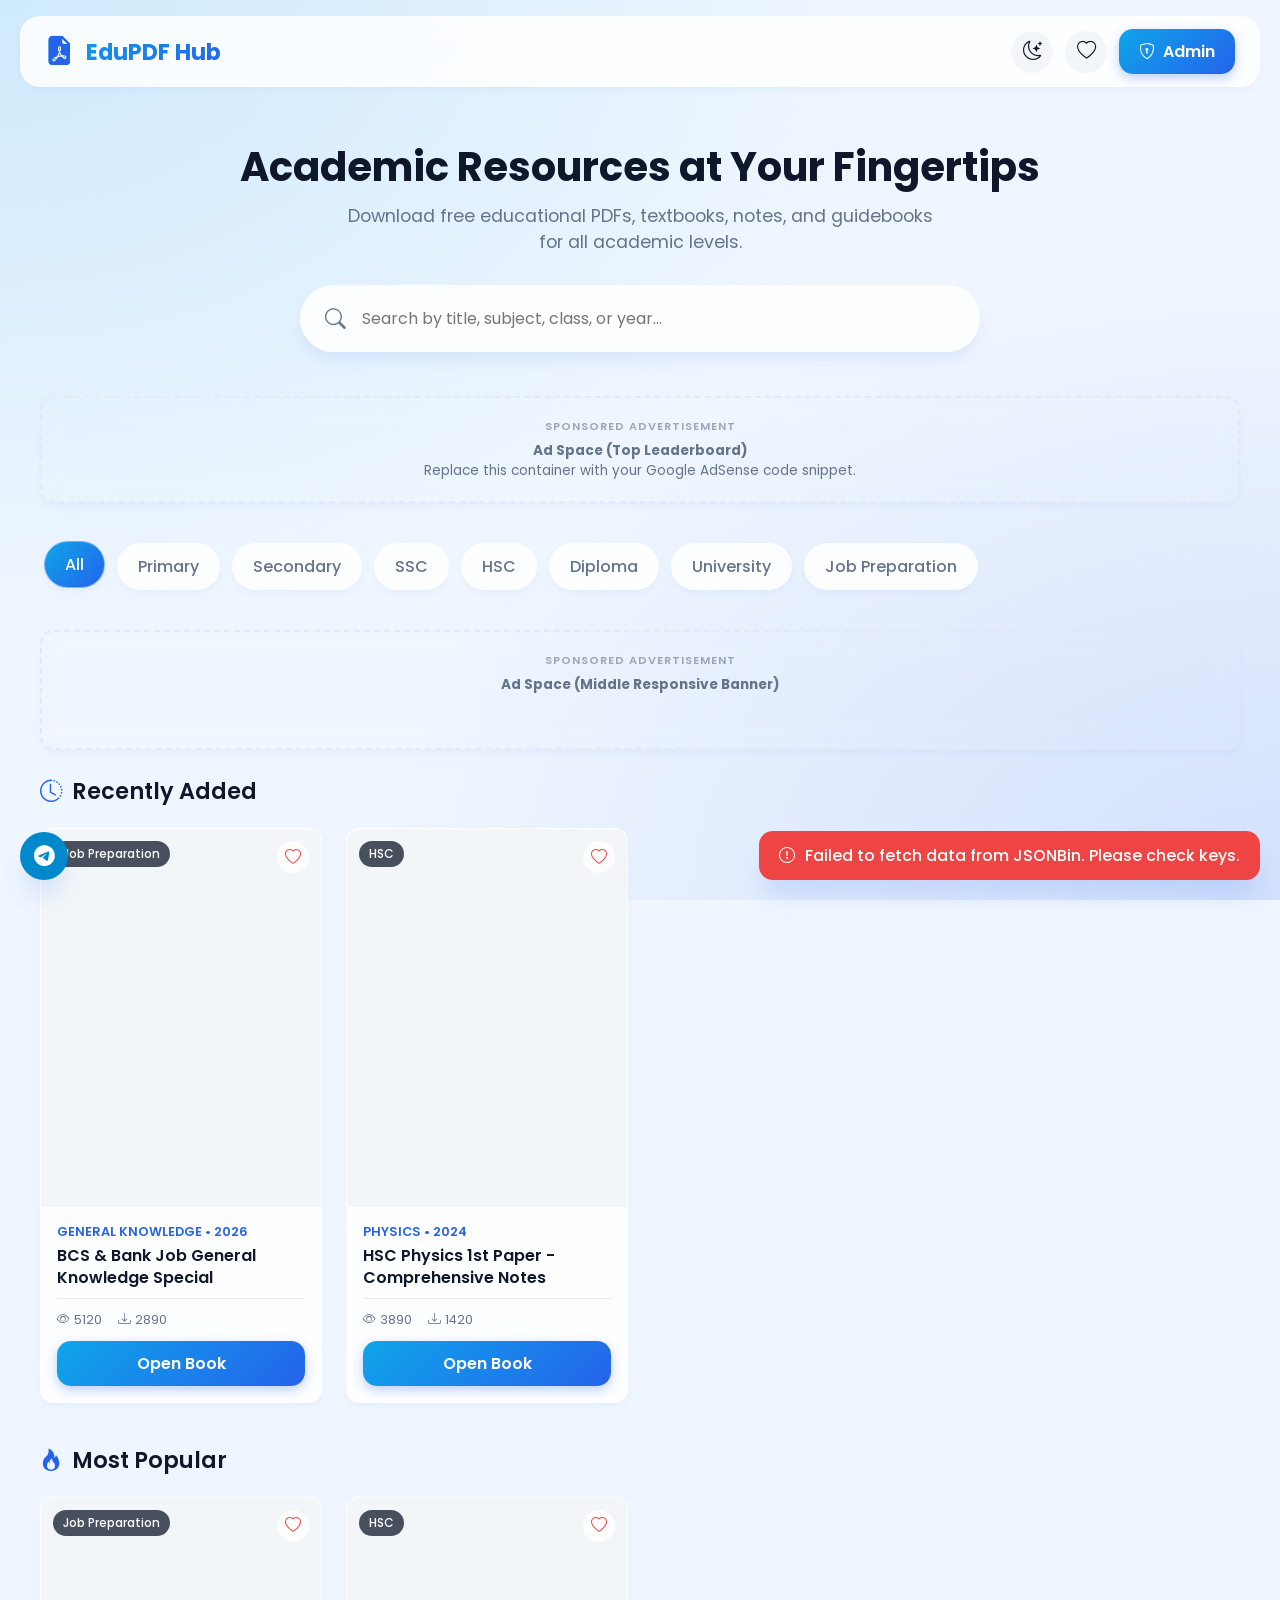
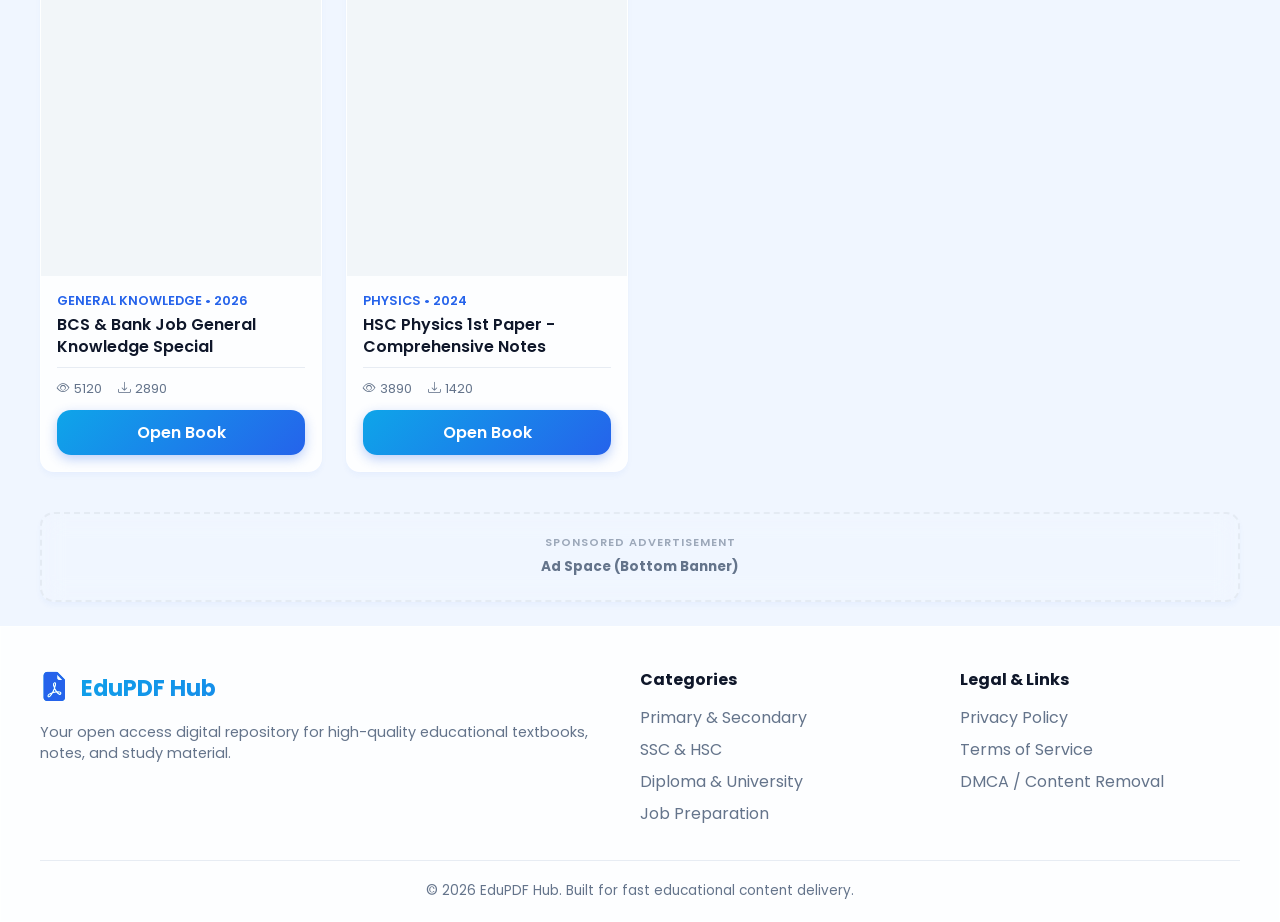
==== index.html @ 6c35f1e4 "Update print statement from 'Hello' to 'Goodbye'" ====
<!DOCTYPE html>
<html lang="en" data-theme="light">
<head>
    <meta charset="UTF-8">
    <meta name="viewport" content="width=device-width, initial-scale=1.0">
    <title>EduPDF Hub - Free PDF Library</title>
    <!-- logo -->
     <link rel="shortcut icon" type="x-icon" href="icon.png" background-color="#FFFFFF">
    <!-- SEO & Open Graph Meta Tags -->
    <meta name="description" content="Download educational PDFs, text books, notes, and study materials for Primary, Secondary, SSC, HSC, Diploma, University, and Job Preparation.">
    <meta name="keywords" content="EduPDF, Books, PDF, SSC, HSC, Diploma, University, Job Prep, Study Materials">
    <meta name="author" content="EduPDF Hub">
    <meta name="robots" content="index, follow">
    
    <meta property="og:title" content="EduPDF Hub - Academic & Educational PDF Library">
    <meta property="og:description" content="Access thousands of textbooks and study materials in high-quality PDF format.">
    <meta property="og:type" content="website">
    <meta property="og:image" content="https://images.unsplash.com/photo-1497633762265-9d179a990aa6?w=800">
    
    <meta name="twitter:card" content="summary_large_image">
    <meta name="twitter:title" content="EduPDF Hub">
    <meta name="twitter:description" content="Free academic PDF library for students and job seekers.">

    <!-- Google Fonts & Bootstrap Icons -->
    <link rel="preconnect" href="https://fonts.googleapis.com">
    <link rel="preconnect" href="https://fonts.gstatic.com" crossorigin>
    <link href="https://fonts.googleapis.com/css2?family=Poppins:wght@300;400;500;600;700&display=swap" rel="stylesheet">
    <link rel="stylesheet" href="https://cdn.jsdelivr.net/npm/bootstrap-icons@1.11.1/font/bootstrap-icons.css">
    <link rel="stylesheet" href="style.css">
    <script src="script.js" defer></script>
</head>
<body>
    <!-- ==========================================================================
       HEADER & NAVBAR
       ========================================================================== -->
    <header class="container navbar">
        <nav class="navbar-content glass">
            <a href="#" class="brand-logo" onclick="app.router.navigate('home')">
                <i class="bi bi-file-earmark-pdf-fill"></i>
                EduPDF Hub
            </a>
            <div class="nav-actions">
                <button class="icon-btn" id="themeToggleBtn" title="Toggle Theme" onclick="app.ui.toggleTheme()">
                    <i class="bi bi-moon-stars"></i>
                </button>
                <button class="icon-btn" title="Saved Favorites" onclick="app.ui.showFavoritesModal()">
                    <i class="bi bi-heart"></i>
                </button>
                <button class="btn btn-primary" id="adminNavBtn" onclick="app.admin.handleNavClick()">
                    <i class="bi bi-shield-lock"></i> <span id="adminBtnText">Admin</span>
                </button>
            </div>
        </nav>
    </header>

    <!-- ==========================================================================
       HOME VIEW
       ========================================================================== -->
    <main id="homeView" class="container">
        <!-- Hero Section -->
        <section class="hero">
            <h1>Academic Resources at Your Fingertips</h1>
            <p>Download free educational PDFs, textbooks, notes, and guidebooks for all academic levels.</p>
            
            <div class="search-container">
                <div class="search-bar glass">
                    <i class="bi bi-search"></i>
                    <input type="text" id="searchInput" placeholder="Search by title, subject, class, or year..." autocomplete="off">
                </div>
                <div class="search-suggestions glass" id="searchSuggestions"></div>
            </div>
        </section>

        <!-- Top Advertisement Banner -->
        <div class="ad-banner ad-top glass" id="adTop">
            <div><strong>Ad Space (Top Leaderboard)</strong></div>
            <div>Replace this container with your Google AdSense code snippet.</div>
        </div>

        <!-- Category Scroll Filters -->
        <section class="category-section">
            <div class="category-scroll" id="categoryContainer">
                <!-- Dynamic Category Chips -->
            </div>
        </section>

        <!-- Middle Advertisement Banner -->
        <div class="ad-banner ad-middle glass" id="adMiddle">
            <div><strong>Ad Space (Middle Responsive Banner)</strong></div>
        </div>

        <!-- Recent Books Section -->
        <section>
            <div class="section-header">
                <h2 class="section-title"><i class="bi bi-clock-history"></i> Recently Added</h2>
            </div>
            <div class="book-grid" id="recentBooksGrid">
                <!-- Skeleton Loading -->
                <div class="book-card glass" style="height: 320px;"><div class="skeleton" style="height:100%;"></div></div>
                <div class="book-card glass" style="height: 320px;"><div class="skeleton" style="height:100%;"></div></div>
                <div class="book-card glass" style="height: 320px;"><div class="skeleton" style="height:100%;"></div></div>
                <div class="book-card glass" style="height: 320px;"><div class="skeleton" style="height:100%;"></div></div>
            </div>
        </section>

        <!-- Popular Books Section -->
        <section>
            <div class="section-header">
                <h2 class="section-title"><i class="bi bi-fire"></i> Most Popular</h2>
            </div>
            <div class="book-grid" id="popularBooksGrid">
                <!-- Dynamic Content -->
            </div>
        </section>

        <!-- Bottom Advertisement Banner -->
        <div class="ad-banner ad-bottom glass" id="adBottom">
            <div><strong>Ad Space (Bottom Banner)</strong></div>
        </div>
    </main>

    <!-- ==========================================================================
       BOOK DETAILS VIEW
       ========================================================================== -->
    <main id="detailsView" class="container details-page">
        <button class="btn glass" onclick="app.router.navigate('home')" style="margin-bottom: 20px;">
            <i class="bi bi-arrow-left"></i> Back to Catalog
        </button>

        <div class="details-grid">
            <!-- Cover Column -->
            <div>
                <img id="detailCover" src="" alt="Book Cover" class="details-cover glass">
            </div>

            <!-- Details Column -->
            <div class="details-info">
                <h1 id="detailTitle" class="details-title">Book Title Loading...</h1>
                
                <div class="details-tags">
                    <span class="tag" id="detailCategory"><i class="bi bi-folder"></i> Category</span>
                    <span class="tag" id="detailSubject"><i class="bi bi-book"></i> Subject</span>
                    <span class="tag" id="detailYear"><i class="bi bi-calendar"></i> Year</span>
                </div>

                <p id="detailDescription" style="color: var(--text-muted); line-height: 1.6; margin-bottom: 20px;">
                    Description loading...
                </p>

                <div class="details-spec-grid">
                    <div class="spec-item">
                        <span class="spec-label">Publisher</span>
                        <span class="spec-value" id="detailPublisher">-</span>
                    </div>
                    <div class="spec-item">
                        <span class="spec-label">File Size</span>
                        <span class="spec-value" id="detailFileSize">-</span>
                    </div>
                    <div class="spec-item">
                        <span class="spec-label">Upload Date</span>
                        <span class="spec-value" id="detailUploadDate">-</span>
                    </div>
                    <div class="spec-item">
                        <span class="spec-label">Total Downloads</span>
                        <span class="spec-value" id="detailDownloads">0</span>
                    </div>
                </div>

                <!-- Action Download Box -->
                <div class="download-box glass">
                    <button class="btn btn-success" id="downloadBtn" style="width: 100%; justify-content: center; font-size: 1.1rem; padding: 14px;">
                        <i class="bi bi-download"></i> 📥 Download PDF Now
                    </button>
                    <div style="display: flex; gap: 10px; margin-top: 12px; justify-content: center;">
                        <button class="btn glass" id="shareBtn" style="padding: 6px 12px; font-size: 0.85rem;">
                            <i class="bi bi-share"></i> Share Link
                        </button>
                        <button class="btn glass" id="copyBtn" style="padding: 6px 12px; font-size: 0.85rem;">
                            <i class="bi bi-clipboard"></i> Copy ID
                        </button>
                    </div>
                </div>
            </div>

            <!-- Sidebar Column / Ads -->
            <div class="sidebar-col">
                <div class="ad-banner ad-sidebar glass">
                    <div><strong>Ad Space (Sidebar Medium Rectangle)</strong></div>
                </div>
            </div>
        </div>
    </main>

    <!-- ==========================================================================
       ADMIN DASHBOARD VIEW
       ========================================================================== -->
    <main id="adminView" class="container admin-dashboard">
        <div class="section-header">
            <h2><i class="bi bi-speedometer2"></i> Management Dashboard</h2>
            <div>
                <button class="btn btn-primary" onclick="app.admin.openBookModal()"><i class="bi bi-plus-circle"></i> Add New Book</button>
                <button class="btn glass" onclick="app.admin.openSettingsModal()"><i class="bi bi-gear"></i> Settings</button>
                <button class="btn glass" onclick="app.admin.logout()"><i class="bi bi-box-arrow-right"></i> Logout</button>
            </div>
        </div>

        <!-- Statistics Overview -->
        <div class="stats-grid">
            <div class="stat-card glass">
                <div class="stat-icon"><i class="bi bi-journal-bookmark"></i></div>
                <div>
                    <div class="stat-val" id="statTotalBooks">0</div>
                    <div class="stat-lbl">Total Books</div>
                </div>
            </div>
            <div class="stat-card glass">
                <div class="stat-icon"><i class="bi bi-eye"></i></div>
                <div>
                    <div class="stat-val" id="statTotalViews">0</div>
                    <div class="stat-lbl">Total Views</div>
                </div>
            </div>
            <div class="stat-card glass">
                <div class="stat-icon"><i class="bi bi-download"></i></div>
                <div>
                    <div class="stat-val" id="statTotalDownloads">0</div>
                    <div class="stat-lbl">Total Downloads</div>
                </div>
            </div>
        </div>

        <!-- Admin Book List Table -->
        <div class="glass" style="padding: 20px; border-radius: var(--radius-md);">
            <div style="display: flex; justify-content: space-between; align-items: center; margin-bottom: 16px;">
                <h3>Book Inventory</h3>
                <input type="text" id="adminTableSearch" placeholder="Filter inventory..." class="form-control" style="width: 250px;">
            </div>
            <div class="admin-table-wrapper">
                <table class="admin-table">
                    <thead>
                        <tr>
                            <th>Book ID</th>
                            <th>Title</th>
                            <th>Category</th>
                            <th>Views</th>
                            <th>Downloads</th>
                            <th>Actions</th>
                        </tr>
                    </thead>
                    <tbody id="adminBookTableBody">
                        <!-- Dynamic Rows -->
                    </tbody>
                </table>
            </div>
        </div>
    </main>

    <!-- ==========================================================================
       404 NOT FOUND VIEW
       ========================================================================== -->
    <main id="notFoundView" class="container error-state" style="display: none;">
        <i class="bi bi-exclamation-triangle"></i>
        <h1>Book Not Found</h1>
        <p style="color: var(--text-muted); margin-bottom: 20px;">The requested PDF resource does not exist or has been removed.</p>
        <button class="btn btn-primary" onclick="app.router.navigate('home')">Return to Safety</button>
    </main>

    <!-- ==========================================================================
       MODALS
       ========================================================================== -->
    
    <!-- JSONBin Setup Settings Modal -->
    <div class="modal-overlay" id="settingsModal">
        <div class="modal-card glass">
            <i class="bi bi-x-lg modal-close" onclick="app.ui.closeModal('settingsModal')"></i>
            <h2><i class="bi bi-database-gear"></i> JSONBin Configuration</h2>
            <p style="color: var(--text-muted); font-size: 0.85rem; margin-bottom: 20px;">
                Enter your JSONBin.io storage credentials to sync database items.
            </p>
            <form id="settingsForm">
                <div class="form-group">
                    <label>BIN ID</label>
                    <input type="text" id="cfgBinId" class="form-control" required placeholder="e.g., 6a6b009ada38895dfea31794">
                </div>
                <div class="form-group">
                    <label>Master Key</label>
                    <input type="password" id="cfgMasterKey" class="form-control" required placeholder="e.g., $2a$10$...">
                </div>
                <div class="form-group">
                    <label>Access Key (Optional)</label>
                    <input type="password" id="cfgAccessKey" class="form-control" placeholder="Optional read/write key">
                </div>
                <button type="submit" class="btn btn-primary" style="width: 100%; justify-content: center;">Save & Initialize</button>
            </form>
        </div>
    </div>

    <!-- Hidden Admin Login Modal -->
    <div class="modal-overlay" id="loginModal">
        <div class="modal-card glass">
            <i class="bi bi-x-lg modal-close" onclick="app.ui.closeModal('loginModal')"></i>
            <h2><i class="bi bi-shield-lock"></i> Admin Portal Login</h2>
            <p style="color: var(--text-muted); font-size: 0.85rem; margin-bottom: 20px;">Authentication required for library management.</p>
            <form id="loginForm">
                <div class="form-group">
                    <label>Username</label>
                    <input type="text" id="loginUser" class="form-control" required value="admin">
                </div>
                <div class="form-group">
                    <label>Password</label>
                    <input type="password" id="loginPass" class="form-control" required value="admin123">
                </div>
                <button type="submit" class="btn btn-primary" style="width: 100%; justify-content: center;">Login</button>
            </form>
        </div>
    </div>

    <!-- Add / Edit Book Modal -->
    <div class="modal-overlay" id="bookModal">
        <div class="modal-card glass modal-lg">
            <i class="bi bi-x-lg modal-close" onclick="app.ui.closeModal('bookModal')"></i>
            <h2 id="bookModalTitle"><i class="bi bi-journal-plus"></i> Add New Book</h2>
            <form id="bookForm" style="margin-top: 20px;">
                <input type="hidden" id="bookFormId">
                <div class="form-row">
                    <div class="form-group">
                        <label>Book Title *</label>
                        <input type="text" id="bookTitle" class="form-control" required>
                    </div>
                    <div class="form-group">
                        <label>Subject *</label>
                        <input type="text" id="bookSubject" class="form-control" required placeholder="e.g. Physics, Accounting">
                    </div>
                </div>
                <div class="form-row">
                    <div class="form-group">
                        <label>Category *</label>
                        <select id="bookCategory" class="form-control" required>
                            <option value="Primary">Primary</option>
                            <option value="Secondary">Secondary</option>
                            <option value="SSC">SSC</option>
                            <option value="HSC">HSC</option>
                            <option value="Diploma">Diploma</option>
                            <option value="University">University</option>
                            <option value="Job Preparation">Job Preparation</option>
                        </select>
                    </div>
                    <div class="form-group">
                        <label>Class/Year</label>
                        <input type="text" id="bookYear" class="form-control" placeholder="e.g. Class 10, 1st Year">
                    </div>
                </div>
                <div class="form-row">
                    <div class="form-group">
                        <label>Publisher</label>
                        <input type="text" id="bookPublisher" class="form-control" placeholder="e.g. NCTB, Pearson">
                    </div>
                    <div class="form-group">
                        <label>File Size</label>
                        <input type="text" id="bookFileSize" class="form-control" placeholder="e.g. 15.4 MB">
                    </div>
                </div>
                <div class="form-group">
                    <label>Cover Image URL *</label>
                    <input type="url" id="bookCover" class="form-control" required placeholder="https://domain.com/image.jpg">
                </div>
                <div class="form-group">
                    <label>PDF File URL *</label>
                    <input type="url" id="bookPdf" class="form-control" required placeholder="https://domain.com/file.pdf">
                </div>
                <div class="form-group">
                    <label>Description</label>
                    <textarea id="bookDescription" class="form-control" rows="3"></textarea>
                </div>
                <button type="submit" class="btn btn-primary" style="width: 100%; justify-content: center;">Save Book Record</button>
            </form>
        </div>
    </div>

    <!-- Favorites Modal -->
    <div class="modal-overlay" id="favModal">
        <div class="modal-card glass">
            <i class="bi bi-x-lg modal-close" onclick="app.ui.closeModal('favModal')"></i>
            <h2><i class="bi bi-heart-fill" style="color: #ef4444;"></i> Saved Favorites</h2>
            <div id="favListContainer" style="margin-top: 20px; max-height: 400px; overflow-y: auto;">
                <!-- Dynamic Items -->
            </div>
        </div>
    </div>

    <!-- ==========================================================================
       FLOATING ACTION BUTTONS & FOOTER
       ========================================================================== -->
    <div class="floating-btn-group">
        <a href="https://t.me/" target="_blank" class="float-btn telegram-btn" title="Telegram Community">
            <i class="bi bi-telegram"></i>
        </a>
        <button class="float-btn back-top-btn" id="backToTopBtn" onclick="window.scrollTo({top:0, behavior:'smooth'})">
            <i class="bi bi-arrow-up"></i>
        </button>
    </div>

    <div class="toast-container" id="toastContainer"></div>

    <footer class="glass">
        <div class="container">
            <div class="footer-grid">
                <div>
                    <div class="brand-logo" style="margin-bottom: 12px;">
                        <i class="bi bi-file-earmark-pdf-fill"></i> EduPDF Hub
                    </div>
                    <p style="color: var(--text-muted); font-size: 0.9rem;">
                        Your open access digital repository for high-quality educational textbooks, notes, and study material.
                    </p>
                </div>
                <div>
                    <h4>Categories</h4>
                    <ul style="list-style: none; margin-top: 10px; color: var(--text-muted); line-height: 2;">
                        <li>Primary & Secondary</li>
                        <li>SSC & HSC</li>
                        <li>Diploma & University</li>
                        <li>Job Preparation</li>
                    </ul>
                </div>
                <div>
                    <h4>Legal & Links</h4>
                    <ul style="list-style: none; margin-top: 10px; color: var(--text-muted); line-height: 2;">
                        <li>Privacy Policy</li>
                        <li>Terms of Service</li>
                        <li>DMCA / Content Removal</li>
                    </ul>
                </div>
            </div>
            <div class="footer-bottom">
                &copy; 2026 EduPDF Hub. Built for fast educational content delivery.
            </div>
        </div>
    </footer>


</body>
</html>
---- style.css ----
:root {
            --primary-gradient: linear-gradient(135deg, #0ea5e9 0%, #2563eb 100%);
            --primary: #2563eb;
            --primary-dark: #1d4ed8;
            --secondary: #0ea5e9;
            --accent: #10b981;
            --accent-hover: #059669;
            
            --bg-body: #f0f6ff;
            --bg-card: rgba(255, 255, 255, 0.85);
            --bg-card-hover: rgba(255, 255, 255, 0.95);
            --bg-modal: #ffffff;
            --bg-input: rgba(241, 245, 249, 0.9);
            
            --text-main: #0f172a;
            --text-muted: #64748b;
            --text-inverse: #ffffff;
            
            --border-color: rgba(226, 232, 240, 0.8);
            --glass-border: rgba(255, 255, 255, 0.4);
            --shadow-sm: 0 4px 6px -1px rgba(37, 99, 235, 0.05);
            --shadow-md: 0 10px 15px -3px rgba(37, 99, 235, 0.1);
            --shadow-lg: 0 20px 25px -5px rgba(37, 99, 235, 0.15);
            
            --radius-sm: 8px;
            --radius-md: 14px;
            --radius-lg: 20px;
            --radius-full: 9999px;
            
            --transition: all 0.3s cubic-bezier(0.4, 0, 0.2, 1);
        }

        [data-theme="dark"] {
            --bg-body: #0b1120;
            --bg-card: rgba(30, 41, 59, 0.7);
            --bg-card-hover: rgba(30, 41, 59, 0.9);
            --bg-modal: #1e293b;
            --bg-input: rgba(15, 23, 42, 0.8);
            
            --text-main: #f8fafc;
            --text-muted: #94a3b8;
            
            --border-color: rgba(51, 65, 85, 0.8);
            --glass-border: rgba(255, 255, 255, 0.08);
            --shadow-sm: 0 4px 6px -1px rgba(0, 0, 0, 0.3);
            --shadow-md: 0 10px 15px -3px rgba(0, 0, 0, 0.4);
            --shadow-lg: 0 20px 25px -5px rgba(0, 0, 0, 0.5);
        }

        /* ==========================================================================
           2. BASE & RESET
           ========================================================================== */
        * {
            box-sizing: border-box;
            margin: 0;
            padding: 0;
            font-family: 'Poppins', sans-serif;
            -webkit-tap-highlight-color: transparent;
        }

        body {
            background: var(--bg-body);
            color: var(--text-main);
            min-height: 100vh;
            display: flex;
            flex-direction: column;
            overflow-x: hidden;
            transition: background-color 0.3s ease, color 0.3s ease;
            background-image: 
                radial-gradient(at 0% 0%, rgba(14, 165, 233, 0.15) 0px, transparent 50%),
                radial-gradient(at 100% 100%, rgba(37, 99, 235, 0.15) 0px, transparent 50%);
            background-attachment: fixed;
        }

        a {
            color: inherit;
            text-decoration: none;
        }

        button, input, select, textarea {
            font: inherit;
            outline: none;
            border: none;
        }

        button {
            cursor: pointer;
        }

        /* Glassmorphism utility */
        .glass {
            background: var(--bg-card);
            backdrop-filter: blur(12px);
            -webkit-backdrop-filter: blur(12px);
            border: 1px solid var(--glass-border);
            box-shadow: var(--shadow-sm);
        }

        .container {
            width: 100%;
            max-width: 1240px;
            margin: 0 auto;
            padding: 0 20px;
        }

        /* ==========================================================================
           3. NAVBAR & NAVIGATION
           ========================================================================== */
        .navbar {
            position: sticky;
            top: 0;
            z-index: 1000;
            padding: 16px 0;
            transition: var(--transition);
        }

        .navbar-content {
            display: flex;
            align-items: center;
            justify-content: space-between;
            border-radius: var(--radius-lg);
            padding: 12px 24px;
        }

        .brand-logo {
            display: flex;
            align-items: center;
            gap: 12px;
            font-size: 1.4rem;
            font-weight: 700;
            background: var(--primary-gradient);
            -webkit-background-clip: text;
            background-clip: text;
            -webkit-text-fill-color: transparent;
        }

        .brand-logo i {
            font-size: 1.8rem;
            color: var(--primary);
            -webkit-text-fill-color: initial;
        }

        .nav-actions {
            display: flex;
            align-items: center;
            gap: 12px;
        }

        .icon-btn {
            width: 42px;
            height: 42px;
            border-radius: var(--radius-full);
            display: flex;
            align-items: center;
            justify-content: center;
            font-size: 1.2rem;
            color: var(--text-main);
            background: var(--bg-input);
            transition: var(--transition);
        }

        .icon-btn:hover {
            transform: translateY(-2px);
            color: var(--primary);
        }

        .btn {
            padding: 10px 20px;
            border-radius: var(--radius-md);
            font-weight: 600;
            display: inline-flex;
            align-items: center;
            gap: 8px;
            transition: var(--transition);
        }

        .btn-primary {
            background: var(--primary-gradient);
            color: var(--text-inverse);
            box-shadow: 0 4px 12px rgba(37, 99, 235, 0.3);
        }

        .btn-primary:hover {
            transform: translateY(-2px);
            box-shadow: 0 6px 20px rgba(37, 99, 235, 0.4);
        }

        .btn-success {
            background: var(--accent);
            color: var(--text-inverse);
            box-shadow: 0 4px 12px rgba(16, 185, 129, 0.3);
        }

        .btn-success:hover {
            background: var(--accent-hover);
            transform: translateY(-2px);
            box-shadow: 0 6px 20px rgba(16, 185, 129, 0.4);
        }

        /* ==========================================================================
           4. HERO & SEARCH
           ========================================================================== */
        .hero {
            padding: 40px 0 20px 0;
            text-align: center;
        }

        .hero h1 {
            font-size: 2.5rem;
            font-weight: 700;
            margin-bottom: 12px;
            line-height: 1.2;
        }

        .hero p {
            color: var(--text-muted);
            font-size: 1.1rem;
            margin-bottom: 30px;
            max-width: 600px;
            margin-left: auto;
            margin-right: auto;
        }

        .search-container {
            max-width: 680px;
            margin: 0 auto;
            position: relative;
        }

        .search-bar {
            display: flex;
            align-items: center;
            padding: 8px 16px;
            border-radius: var(--radius-full);
            box-shadow: var(--shadow-md);
        }

        .search-bar i {
            font-size: 1.3rem;
            color: var(--text-muted);
            margin-left: 8px;
        }

        .search-bar input {
            width: 100%;
            padding: 12px 16px;
            background: transparent;
            color: var(--text-main);
            font-size: 1rem;
        }

        .search-suggestions {
            position: absolute;
            top: 110%;
            left: 0;
            right: 0;
            border-radius: var(--radius-md);
            max-height: 300px;
            overflow-y: auto;
            z-index: 100;
            display: none;
            box-shadow: var(--shadow-lg);
        }

        .suggestion-item {
            padding: 12px 20px;
            display: flex;
            align-items: center;
            justify-content: space-between;
            cursor: pointer;
            border-bottom: 1px solid var(--border-color);
            transition: var(--transition);
        }

        .suggestion-item:last-child {
            border-bottom: none;
        }

        .suggestion-item:hover {
            background: var(--bg-input);
            color: var(--primary);
        }

        /* ==========================================================================
           5. CATEGORIES & CHIPS
           ========================================================================== */
        .category-section {
            margin: 30px 0;
        }

        .category-scroll {
            display: flex;
            gap: 12px;
            overflow-x: auto;
            padding: 10px 4px;
            scrollbar-width: none;
        }

        .category-scroll::-webkit-scrollbar {
            display: none;
        }

        .category-chip {
            padding: 10px 20px;
            border-radius: var(--radius-full);
            white-space: nowrap;
            font-weight: 500;
            cursor: pointer;
            transition: var(--transition);
            color: var(--text-muted);
            display: flex;
            align-items: center;
            gap: 8px;
        }

        .category-chip.active, .category-chip:hover {
            background: var(--primary-gradient);
            color: var(--text-inverse);
            transform: translateY(-2px);
            box-shadow: var(--shadow-sm);
        }

        /* ==========================================================================
           6. ADVERTISEMENT PLACEHOLDERS
           ========================================================================== */
        .ad-banner {
            margin: 24px 0;
            padding: 20px;
            border-radius: var(--radius-md);
            text-align: center;
            border: 2px dashed var(--border-color);
            background: rgba(255, 255, 255, 0.02);
            color: var(--text-muted);
            font-size: 0.85rem;
            position: relative;
            overflow: hidden;
        }

        .ad-banner::before {
            content: "SPONSORED ADVERTISEMENT";
            display: block;
            font-size: 0.7rem;
            font-weight: 600;
            letter-spacing: 1px;
            margin-bottom: 6px;
            opacity: 0.6;
        }

        .ad-top { min-height: 90px; }
        .ad-middle { min-height: 120px; }
        .ad-bottom { min-height: 90px; }
        .ad-sidebar { min-height: 250px; }

        /* ==========================================================================
           7. MAIN CONTENT LAYOUT & GRID
           ========================================================================== */
        .section-header {
            display: flex;
            align-items: center;
            justify-content: space-between;
            margin-bottom: 20px;
        }

        .section-title {
            font-size: 1.4rem;
            font-weight: 600;
            display: flex;
            align-items: center;
            gap: 10px;
        }

        .section-title i {
            color: var(--primary);
        }

        .book-grid {
            display: grid;
            grid-template-columns: repeat(auto-fill, minmax(240px, 1fr));
            gap: 24px;
            margin-bottom: 40px;
        }

        /* Book Card */
        .book-card {
            border-radius: var(--radius-md);
            overflow: hidden;
            display: flex;
            flex-direction: column;
            transition: var(--transition);
            position: relative;
            height: 100%;
        }

        .book-card:hover {
            transform: translateY(-6px);
            box-shadow: var(--shadow-lg);
        }

        .card-cover-wrapper {
            position: relative;
            width: 100%;
            padding-top: 135%; /* 3:4 Aspect Ratio */
            overflow: hidden;
            background: var(--bg-input);
        }

        .card-cover {
            position: absolute;
            top: 0;
            left: 0;
            width: 100%;
            height: 100%;
            object-fit: cover;
            transition: var(--transition);
        }

        .book-card:hover .card-cover {
            transform: scale(1.05);
        }

        .badge-category {
            position: absolute;
            top: 12px;
            left: 12px;
            background: rgba(15, 23, 42, 0.75);
            backdrop-filter: blur(4px);
            color: #fff;
            padding: 4px 10px;
            border-radius: var(--radius-full);
            font-size: 0.75rem;
            font-weight: 500;
        }

        .fav-btn {
            position: absolute;
            top: 12px;
            right: 12px;
            width: 32px;
            height: 32px;
            border-radius: var(--radius-full);
            background: rgba(255, 255, 255, 0.85);
            color: #ef4444;
            display: flex;
            align-items: center;
            justify-content: center;
            cursor: pointer;
            transition: var(--transition);
            z-index: 2;
        }

        .fav-btn:hover {
            transform: scale(1.1);
        }

        .card-body {
            padding: 16px;
            display: flex;
            flex-direction: column;
            flex-grow: 1;
        }

        .card-meta {
            font-size: 0.8rem;
            color: var(--primary);
            font-weight: 600;
            margin-bottom: 4px;
            text-transform: uppercase;
        }

        .card-title {
            font-size: 1rem;
            font-weight: 600;
            line-height: 1.4;
            margin-bottom: 8px;
            display: -webkit-box;
            -webkit-line-clamp: 2;
            line-clamp: 2;
            -webkit-box-orient: vertical;
            overflow: hidden;
        }

        .card-stats {
            display: flex;
            align-items: center;
            gap: 16px;
            font-size: 0.8rem;
            color: var(--text-muted);
            margin-top: auto;
            padding-top: 12px;
            border-top: 1px solid var(--border-color);
        }

        .card-stats span {
            display: flex;
            align-items: center;
            gap: 4px;
        }

        /* ==========================================================================
           8. BOOK DETAILS PAGE / VIEW
           ========================================================================== */
        .details-page {
            display: none;
            padding: 20px 0 60px 0;
        }

        .details-grid {
            display: grid;
            grid-template-columns: 320px 1fr 300px;
            gap: 30px;
        }

        @media (max-width: 1024px) {
            .details-grid {
                grid-template-columns: 280px 1fr;
            }
            .sidebar-col {
                grid-column: span 2;
            }
        }

        @media (max-width: 768px) {
            .details-grid {
                grid-template-columns: 1fr;
            }
            .sidebar-col {
                grid-column: span 1;
            }
        }

        .details-cover {
            width: 100%;
            border-radius: var(--radius-md);
            box-shadow: var(--shadow-lg);
            object-fit: cover;
            aspect-ratio: 3/4;
        }

        .details-info {
            display: flex;
            flex-direction: column;
        }

        .details-title {
            font-size: 2rem;
            font-weight: 700;
            margin-bottom: 12px;
        }

        .details-tags {
            display: flex;
            flex-wrap: wrap;
            gap: 8px;
            margin-bottom: 20px;
        }

        .tag {
            background: var(--bg-input);
            color: var(--text-muted);
            padding: 6px 12px;
            border-radius: var(--radius-sm);
            font-size: 0.85rem;
            font-weight: 500;
        }

        .details-spec-grid {
            display: grid;
            grid-template-columns: repeat(2, 1fr);
            gap: 16px;
            margin: 20px 0;
            padding: 20px;
            border-radius: var(--radius-md);
            background: var(--bg-input);
        }

        .spec-item {
            display: flex;
            flex-direction: column;
        }

        .spec-label {
            font-size: 0.75rem;
            color: var(--text-muted);
            text-transform: uppercase;
        }

        .spec-value {
            font-size: 0.95rem;
            font-weight: 600;
        }

        .download-box {
            padding: 24px;
            border-radius: var(--radius-md);
            text-align: center;
            margin-top: 20px;
        }

        /* ==========================================================================
           9. ADMIN PANEL & MODALS
           ========================================================================== */
        .modal-overlay {
            position: fixed;
            top: 0;
            left: 0;
            right: 0;
            bottom: 0;
            background: rgba(15, 23, 42, 0.6);
            backdrop-filter: blur(6px);
            z-index: 2000;
            display: none;
            align-items: center;
            justify-content: center;
            padding: 20px;
        }

        .modal-card {
            width: 100%;
            max-width: 600px;
            max-height: 90vh;
            overflow-y: auto;
            border-radius: var(--radius-lg);
            padding: 30px;
            position: relative;
            animation: modalUp 0.3s cubic-bezier(0.16, 1, 0.3, 1);
        }

        .modal-lg {
            max-width: 900px;
        }

        @keyframes modalUp {
            from { opacity: 0; transform: translateY(20px); }
            to { opacity: 1; transform: translateY(0); }
        }

        .modal-close {
            position: absolute;
            top: 20px;
            right: 20px;
            font-size: 1.4rem;
            cursor: pointer;
            color: var(--text-muted);
        }

        .form-group {
            margin-bottom: 18px;
        }

        .form-group label {
            display: block;
            font-size: 0.85rem;
            font-weight: 600;
            margin-bottom: 6px;
            color: var(--text-main);
        }

        .form-control {
            width: 100%;
            padding: 10px 14px;
            border-radius: var(--radius-sm);
            background: var(--bg-input);
            border: 1px solid var(--border-color);
            color: var(--text-main);
            transition: var(--transition);
        }

        .form-control:focus {
            border-color: var(--primary);
            box-shadow: 0 0 0 3px rgba(37, 99, 235, 0.15);
        }

        .form-row {
            display: grid;
            grid-template-columns: repeat(2, 1fr);
            gap: 16px;
        }

        @media (max-width: 600px) {
            .form-row { grid-template-columns: 1fr; }
        }

        .admin-dashboard {
            display: none;
            padding: 30px 0;
        }

        .stats-grid {
            display: grid;
            grid-template-columns: repeat(auto-fit, minmax(200px, 1fr));
            gap: 20px;
            margin-bottom: 30px;
        }

        .stat-card {
            padding: 20px;
            border-radius: var(--radius-md);
            display: flex;
            align-items: center;
            gap: 16px;
        }

        .stat-icon {
            width: 50px;
            height: 50px;
            border-radius: var(--radius-md);
            background: rgba(37, 99, 235, 0.1);
            color: var(--primary);
            display: flex;
            align-items: center;
            justify-content: center;
            font-size: 1.5rem;
        }

        .stat-val {
            font-size: 1.6rem;
            font-weight: 700;
        }

        .stat-lbl {
            font-size: 0.8rem;
            color: var(--text-muted);
        }

        .admin-table-wrapper {
            overflow-x: auto;
            border-radius: var(--radius-md);
            margin-top: 20px;
        }

        .admin-table {
            width: 100%;
            border-collapse: collapse;
            text-align: left;
            font-size: 0.9rem;
        }

        .admin-table th, .admin-table td {
            padding: 14px 18px;
            border-bottom: 1px solid var(--border-color);
        }

        .admin-table th {
            background: var(--bg-input);
            font-weight: 600;
        }

        /* ==========================================================================
           10. SKELETON LOADERS, TOASTS & UTILITIES
           ========================================================================== */
        .skeleton {
            background: linear-gradient(90deg, var(--bg-input) 25%, var(--border-color) 50%, var(--bg-input) 75%);
            background-size: 200% 100%;
            animation: loading 1.5s infinite;
            border-radius: var(--radius-sm);
        }

        @keyframes loading {
            0% { background-position: 200% 0; }
            100% { background-position: -200% 0; }
        }

        .toast-container {
            position: fixed;
            bottom: 20px;
            right: 20px;
            z-index: 3000;
            display: flex;
            flex-direction: column;
            gap: 10px;
        }

        .toast {
            padding: 12px 20px;
            border-radius: var(--radius-md);
            color: #fff;
            font-weight: 500;
            display: flex;
            align-items: center;
            gap: 10px;
            box-shadow: var(--shadow-lg);
            animation: slideIn 0.3s cubic-bezier(0.16, 1, 0.3, 1);
        }

        @keyframes slideIn {
            from { transform: translateX(100%); opacity: 0; }
            to { transform: translateX(0); opacity: 1; }
        }

        .toast-success { background: #10b981; }
        .toast-error { background: #ef4444; }
        .toast-info { background: #2563eb; }

        /* Floating Buttons */
        .floating-btn-group {
            position: fixed;
            bottom: 20px;
            left: 20px;
            display: flex;
            flex-direction: column;
            gap: 12px;
            z-index: 999;
        }

        .float-btn {
            width: 48px;
            height: 48px;
            border-radius: var(--radius-full);
            display: flex;
            align-items: center;
            justify-content: center;
            color: #fff;
            font-size: 1.3rem;
            box-shadow: var(--shadow-lg);
            transition: var(--transition);
        }

        .telegram-btn { background: #0088cc; }
        .back-top-btn { background: var(--primary); display: none; }

        .float-btn:hover {
            transform: scale(1.1);
        }

        /* Footer */
        footer {
            margin-top: auto;
            padding: 40px 0 20px 0;
            border-top: 1px solid var(--border-color);
            background: var(--bg-card);
        }

        .footer-grid {
            display: grid;
            grid-template-columns: 2fr 1fr 1fr;
            gap: 40px;
            margin-bottom: 30px;
        }

        @media (max-width: 768px) {
            .footer-grid { grid-template-columns: 1fr; }
        }

        .footer-bottom {
            text-align: center;
            padding-top: 20px;
            border-top: 1px solid var(--border-color);
            color: var(--text-muted);
            font-size: 0.85rem;
        }

        /* 404 State */
        .error-state {
            text-align: center;
            padding: 80px 20px;
        }

        .error-state i {
            font-size: 4rem;
            color: var(--text-muted);
            margin-bottom: 16px;
        }
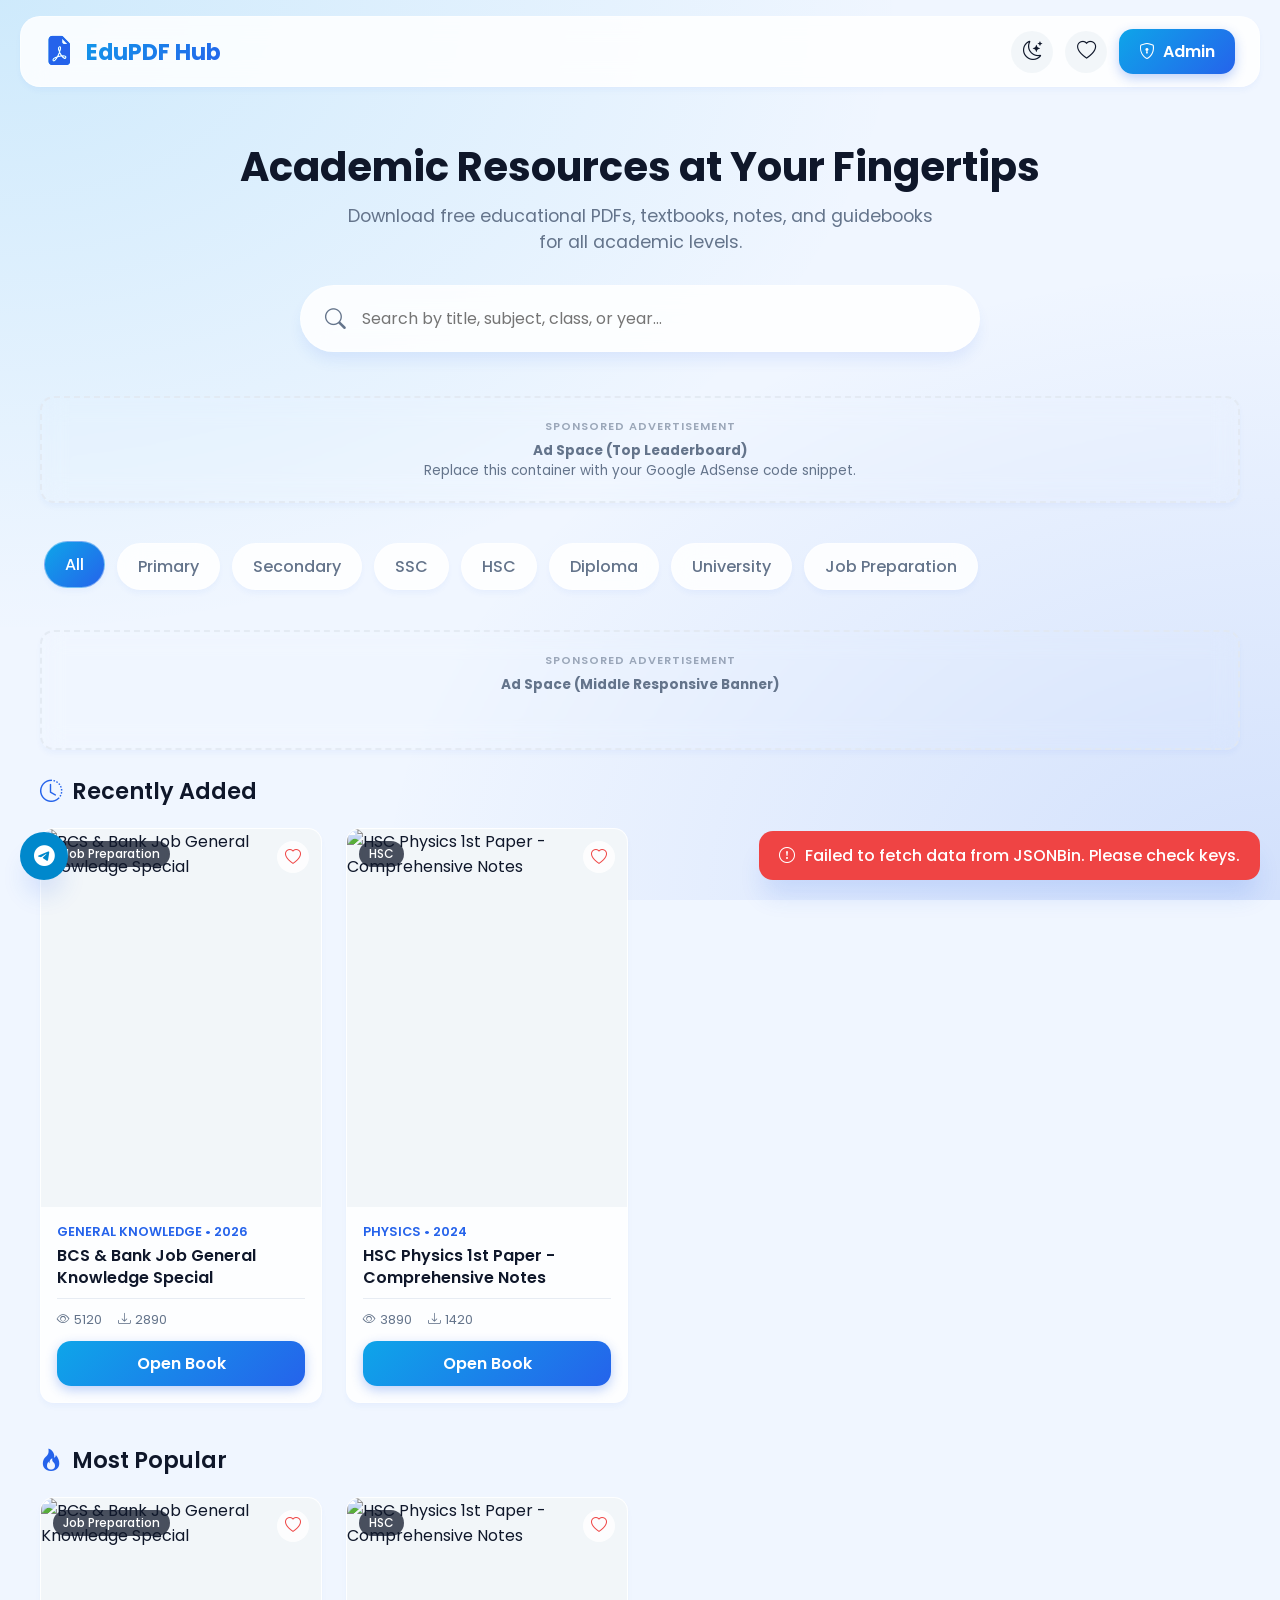
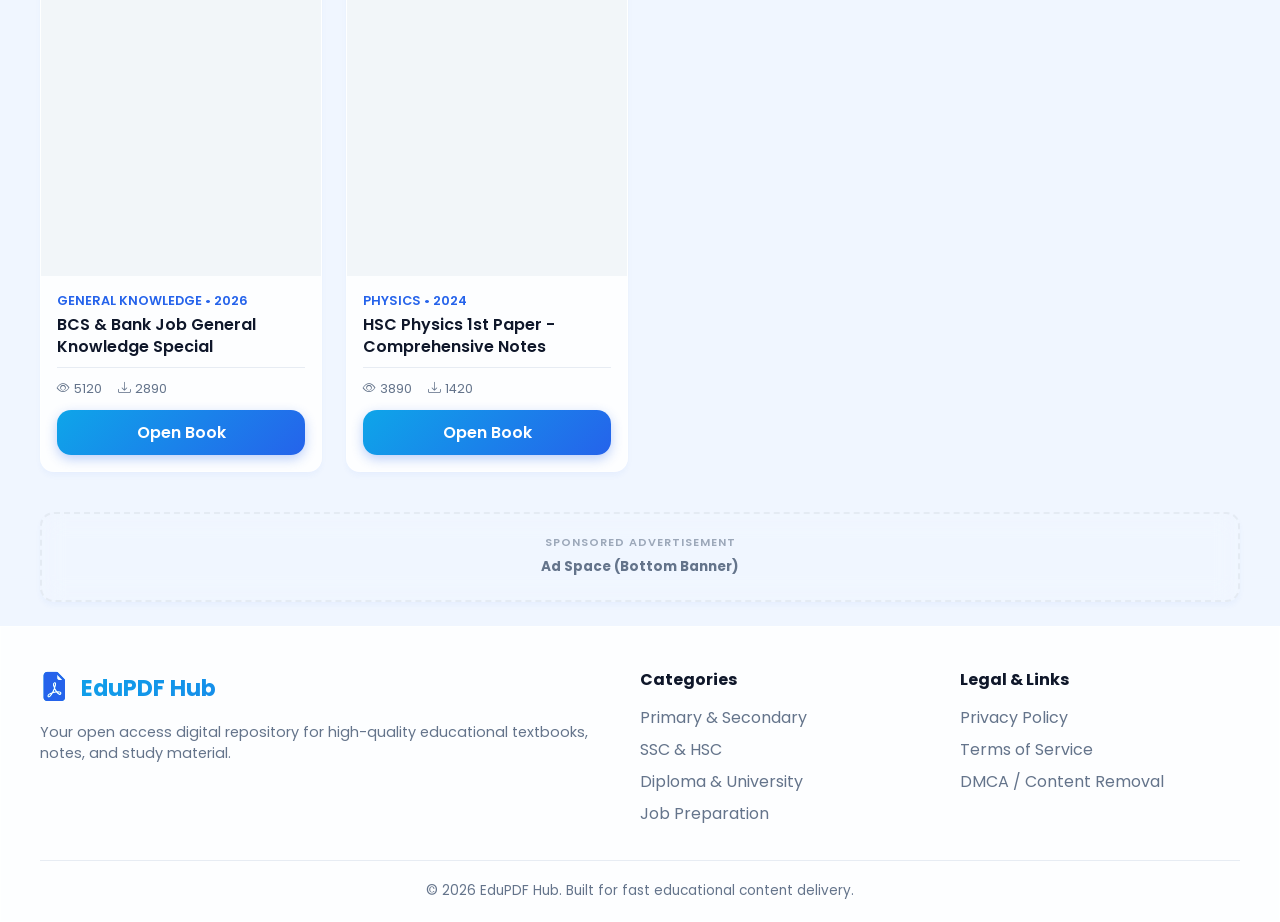
==== commit 3b77789d: "Update print statement from 'Hello' to 'Goodbye'" ====
--- a/index.html
+++ b/index.html
@@ -30,6 +30,11 @@
     <script src="script.js" defer></script>
 </head>
 <body>
+    <!--google AdSense-->
+    <script async src="https://pagead2.googlesyndication.com/pagead/js/adsbygoogle.js?client=ca-pub-3138144845220988"
+     crossorigin="anonymous"></script>
+
+    
     <!-- ==========================================================================
        HEADER & NAVBAR
        ========================================================================== -->
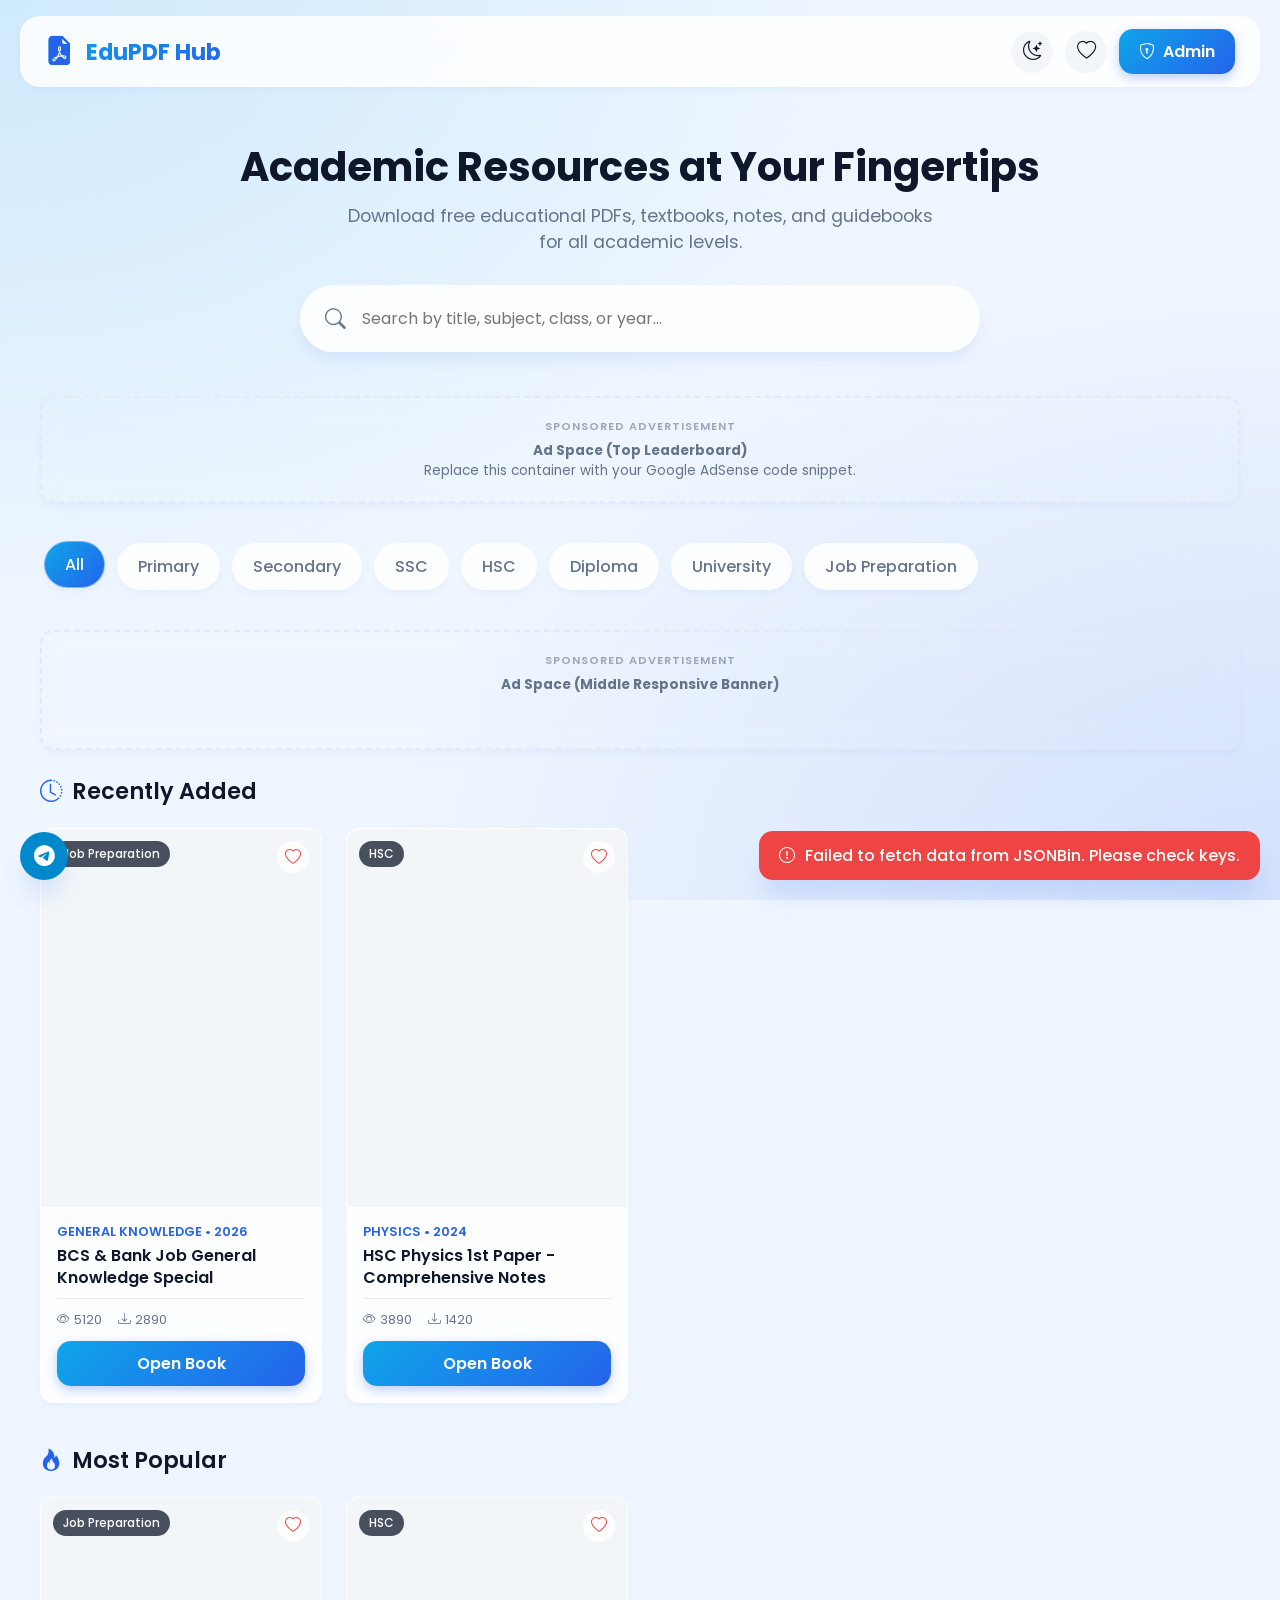
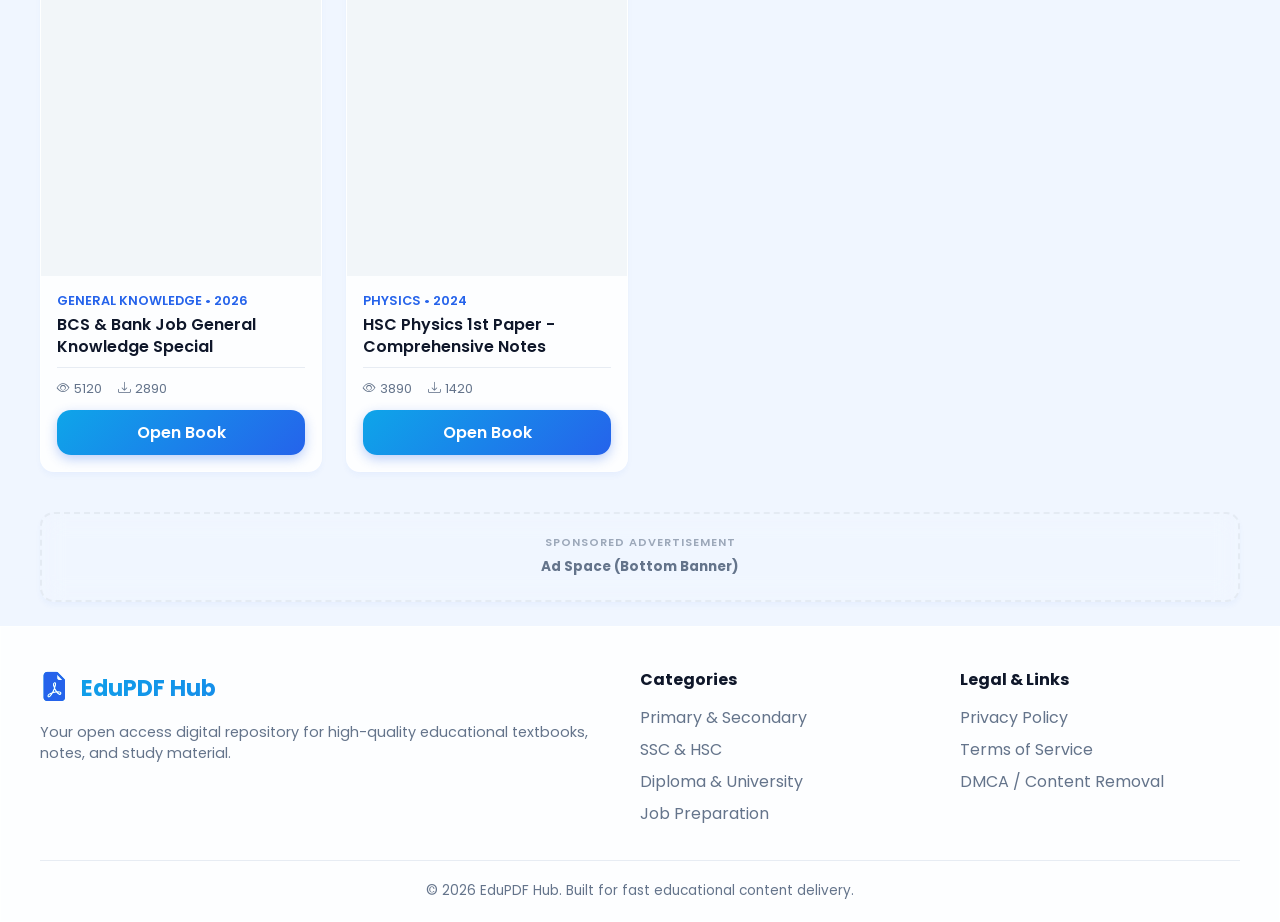
==== commit 03e4b402: "Update google ads" ====
--- a/index.html
+++ b/index.html
@@ -34,6 +34,20 @@
     <script async src="https://pagead2.googlesyndication.com/pagead/js/adsbygoogle.js?client=ca-pub-3138144845220988"
      crossorigin="anonymous"></script>
 
+    <!--display Square Reponsive-->
+    <script async src="https://pagead2.googlesyndication.com/pagead/js/adsbygoogle.js?client=ca-pub-3138144845220988"
+     crossorigin="anonymous"></script>
+<!-- Square Reponsive -->
+<ins class="adsbygoogle"
+     style="display:block"
+     data-ad-client="ca-pub-3138144845220988"
+     data-ad-slot="1212446216"
+     data-ad-format="auto"
+     data-full-width-responsive="true"></ins>
+<script>
+     (adsbygoogle = window.adsbygoogle || []).push({});
+</script>
+
     
     <!-- ==========================================================================
        HEADER & NAVBAR
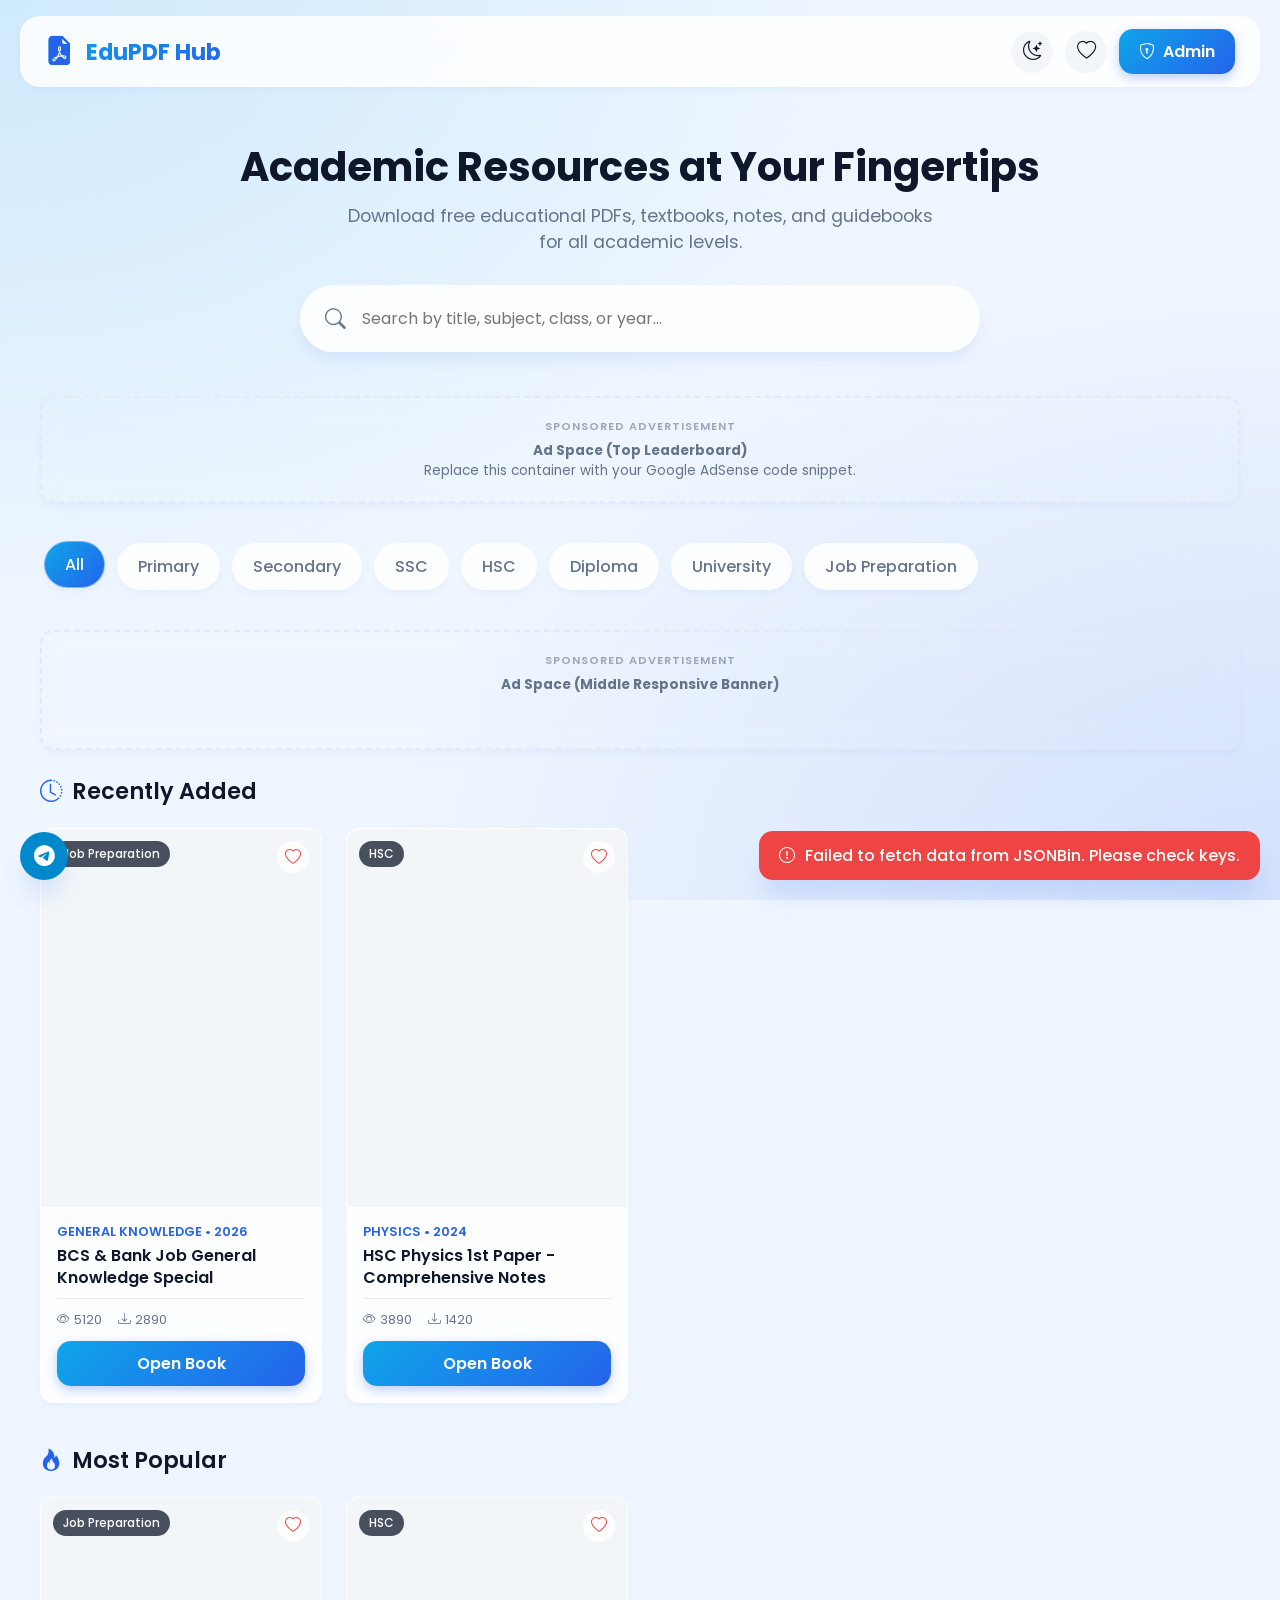
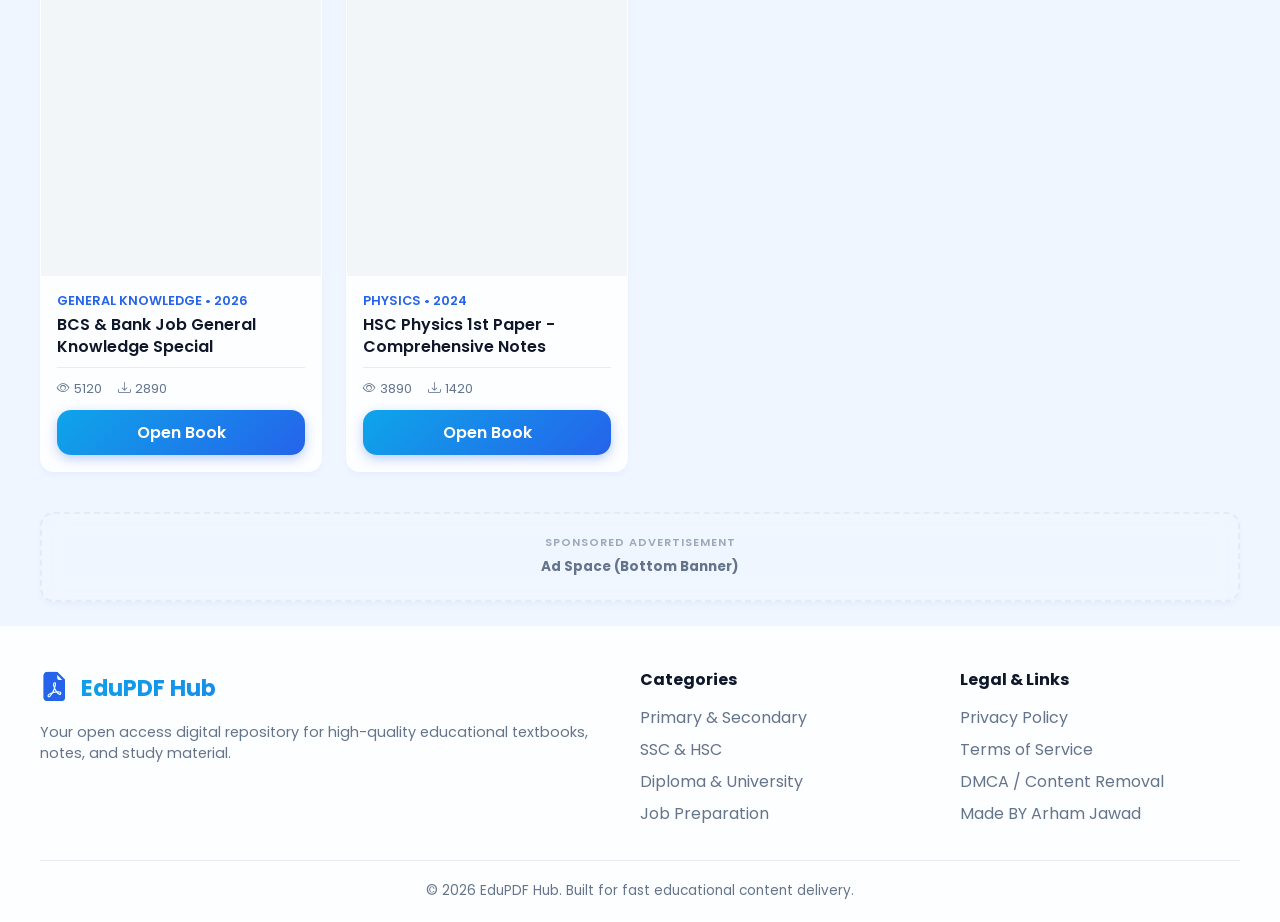
==== commit eb8fd09e: "Update index.html" ====
--- a/index.html
+++ b/index.html
@@ -447,6 +447,7 @@
                         <li>Privacy Policy</li>
                         <li>Terms of Service</li>
                         <li>DMCA / Content Removal</li>
+                        <li>Made BY Arham Jawad</li>
                     </ul>
                 </div>
             </div>
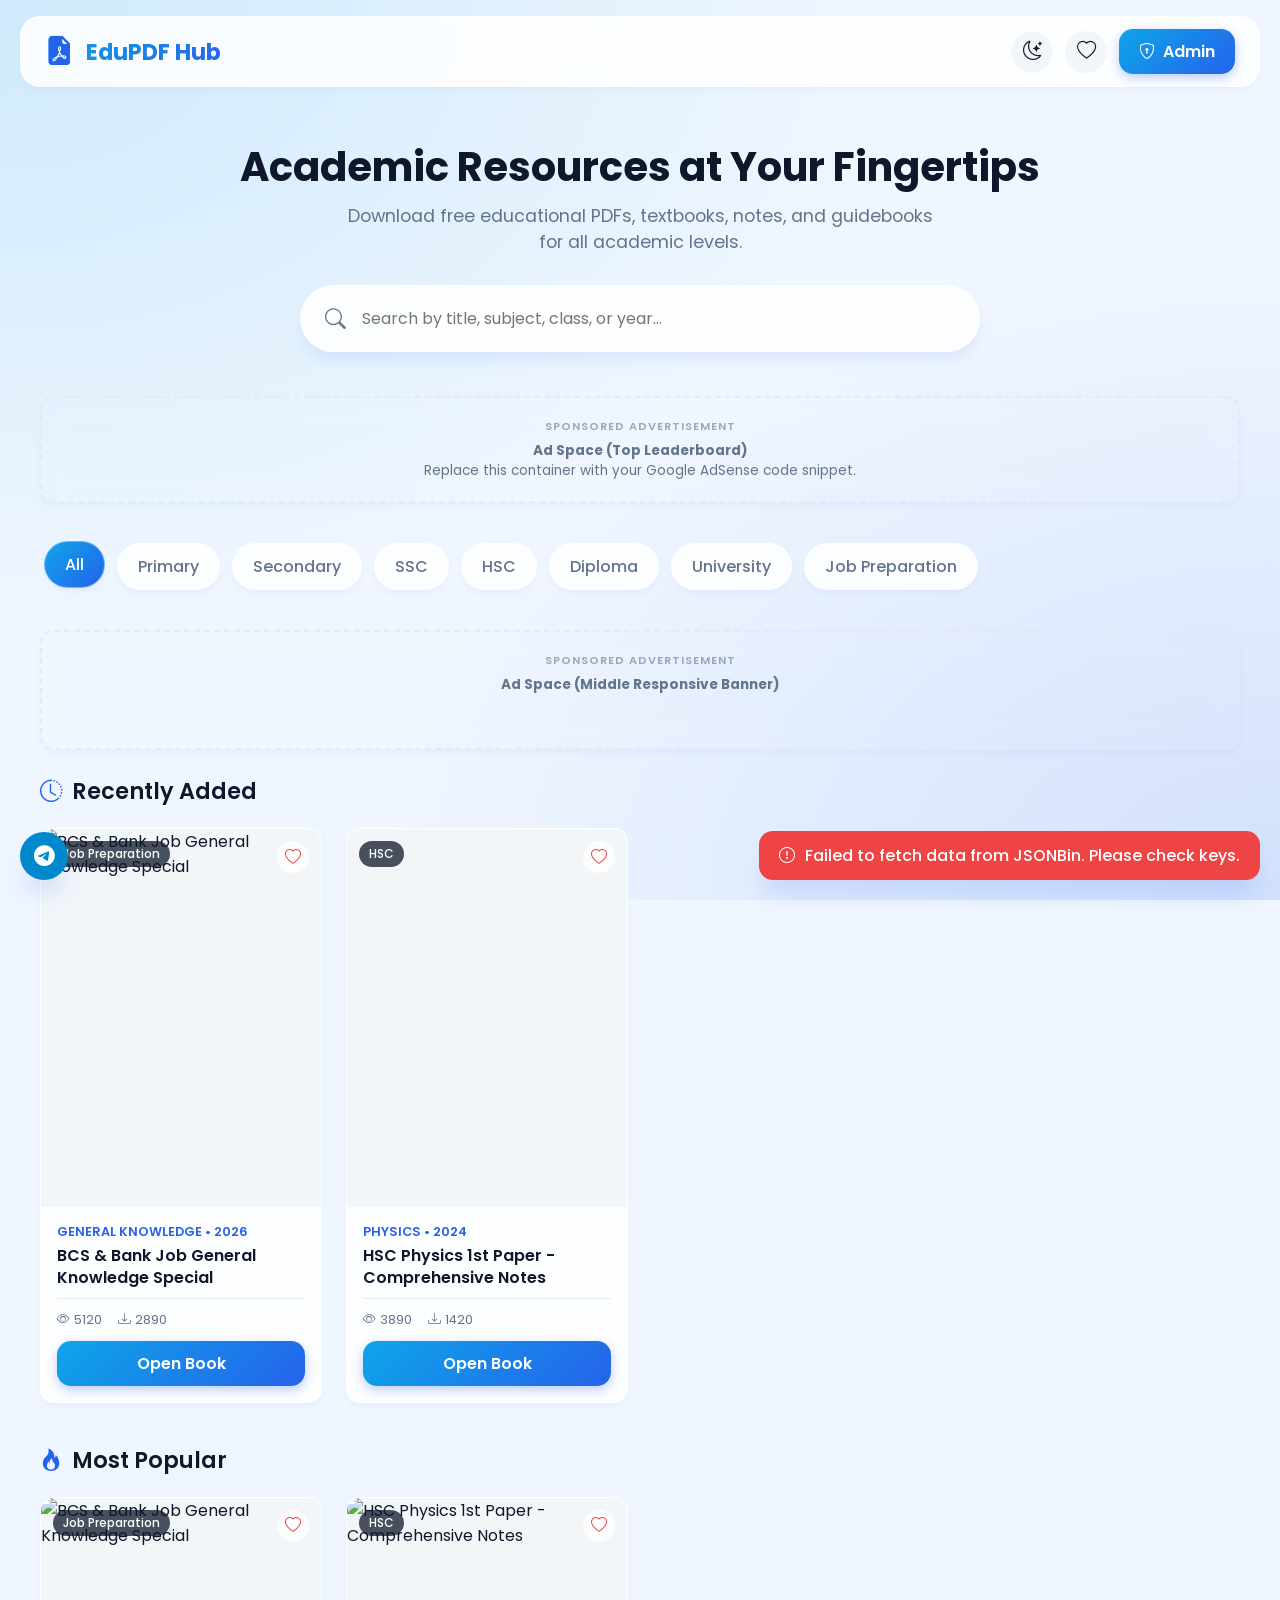
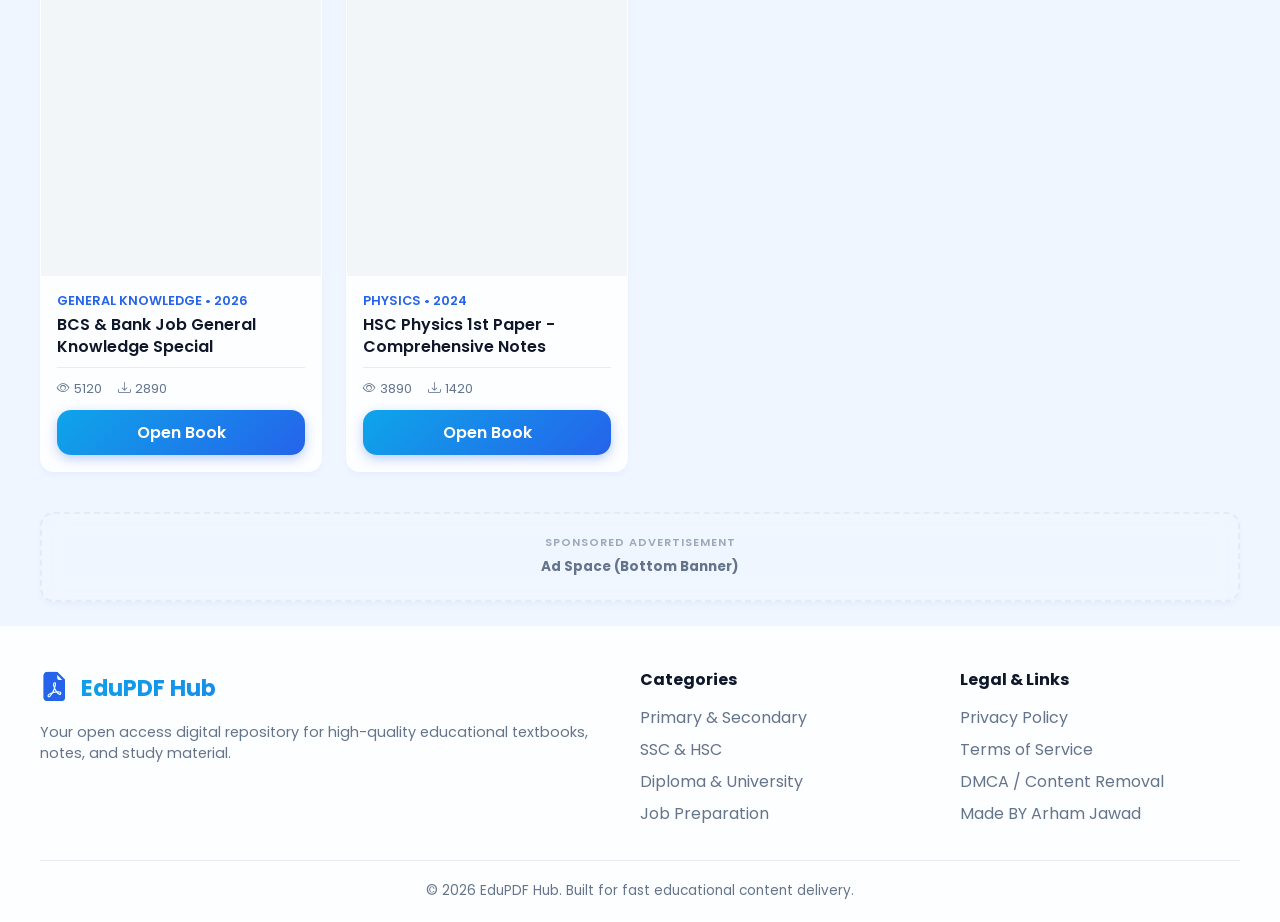
==== commit 8d01c550: "Update print statement to say 'Goodbye World'" ====
--- a/index.html
+++ b/index.html
@@ -3,22 +3,22 @@
 <head>
     <meta charset="UTF-8">
     <meta name="viewport" content="width=device-width, initial-scale=1.0">
-    <title>EduPDF Hub - Free PDF Library</title>
+    <title>Sikkha vault- Free PDF Library</title>
     <!-- logo -->
      <link rel="shortcut icon" type="x-icon" href="icon.png" background-color="#FFFFFF">
     <!-- SEO & Open Graph Meta Tags -->
     <meta name="description" content="Download educational PDFs, text books, notes, and study materials for Primary, Secondary, SSC, HSC, Diploma, University, and Job Preparation.">
-    <meta name="keywords" content="EduPDF, Books, PDF, SSC, HSC, Diploma, University, Job Prep, Study Materials">
-    <meta name="author" content="EduPDF Hub">
+    <meta name="keywords" content="sikkhavault, Books, PDF, SSC, HSC, Diploma, University, Job Prep, Study Materials">
+    <meta name="author" content="sikkhavault">
     <meta name="robots" content="index, follow">
     
-    <meta property="og:title" content="EduPDF Hub - Academic & Educational PDF Library">
+    <meta property="og:title" content="sikkhavault - Academic & Educational PDF Library">
     <meta property="og:description" content="Access thousands of textbooks and study materials in high-quality PDF format.">
     <meta property="og:type" content="website">
     <meta property="og:image" content="https://images.unsplash.com/photo-1497633762265-9d179a990aa6?w=800">
     
     <meta name="twitter:card" content="summary_large_image">
-    <meta name="twitter:title" content="EduPDF Hub">
+    <meta name="twitter:title" content="sikkhavault">
     <meta name="twitter:description" content="Free academic PDF library for students and job seekers.">
 
     <!-- Google Fonts & Bootstrap Icons -->
@@ -33,21 +33,6 @@
     <!--google AdSense-->
     <script async src="https://pagead2.googlesyndication.com/pagead/js/adsbygoogle.js?client=ca-pub-3138144845220988"
      crossorigin="anonymous"></script>
-
-    <!--display Square Reponsive-->
-    <script async src="https://pagead2.googlesyndication.com/pagead/js/adsbygoogle.js?client=ca-pub-3138144845220988"
-     crossorigin="anonymous"></script>
-<!-- Square Reponsive -->
-<ins class="adsbygoogle"
-     style="display:block"
-     data-ad-client="ca-pub-3138144845220988"
-     data-ad-slot="1212446216"
-     data-ad-format="auto"
-     data-full-width-responsive="true"></ins>
-<script>
-     (adsbygoogle = window.adsbygoogle || []).push({});
-</script>
-
     
     <!-- ==========================================================================
        HEADER & NAVBAR
@@ -188,7 +173,7 @@
                 <!-- Action Download Box -->
                 <div class="download-box glass">
                     <button class="btn btn-success" id="downloadBtn" style="width: 100%; justify-content: center; font-size: 1.1rem; padding: 14px;">
-                        <i class="bi bi-download"></i> 📥 Download PDF Now
+                        <i class="bi bi-download"></i> 📥 Read/Download PDF Now
                     </button>
                     <div style="display: flex; gap: 10px; margin-top: 12px; justify-content: center;">
                         <button class="btn glass" id="shareBtn" style="padding: 6px 12px; font-size: 0.85rem;">
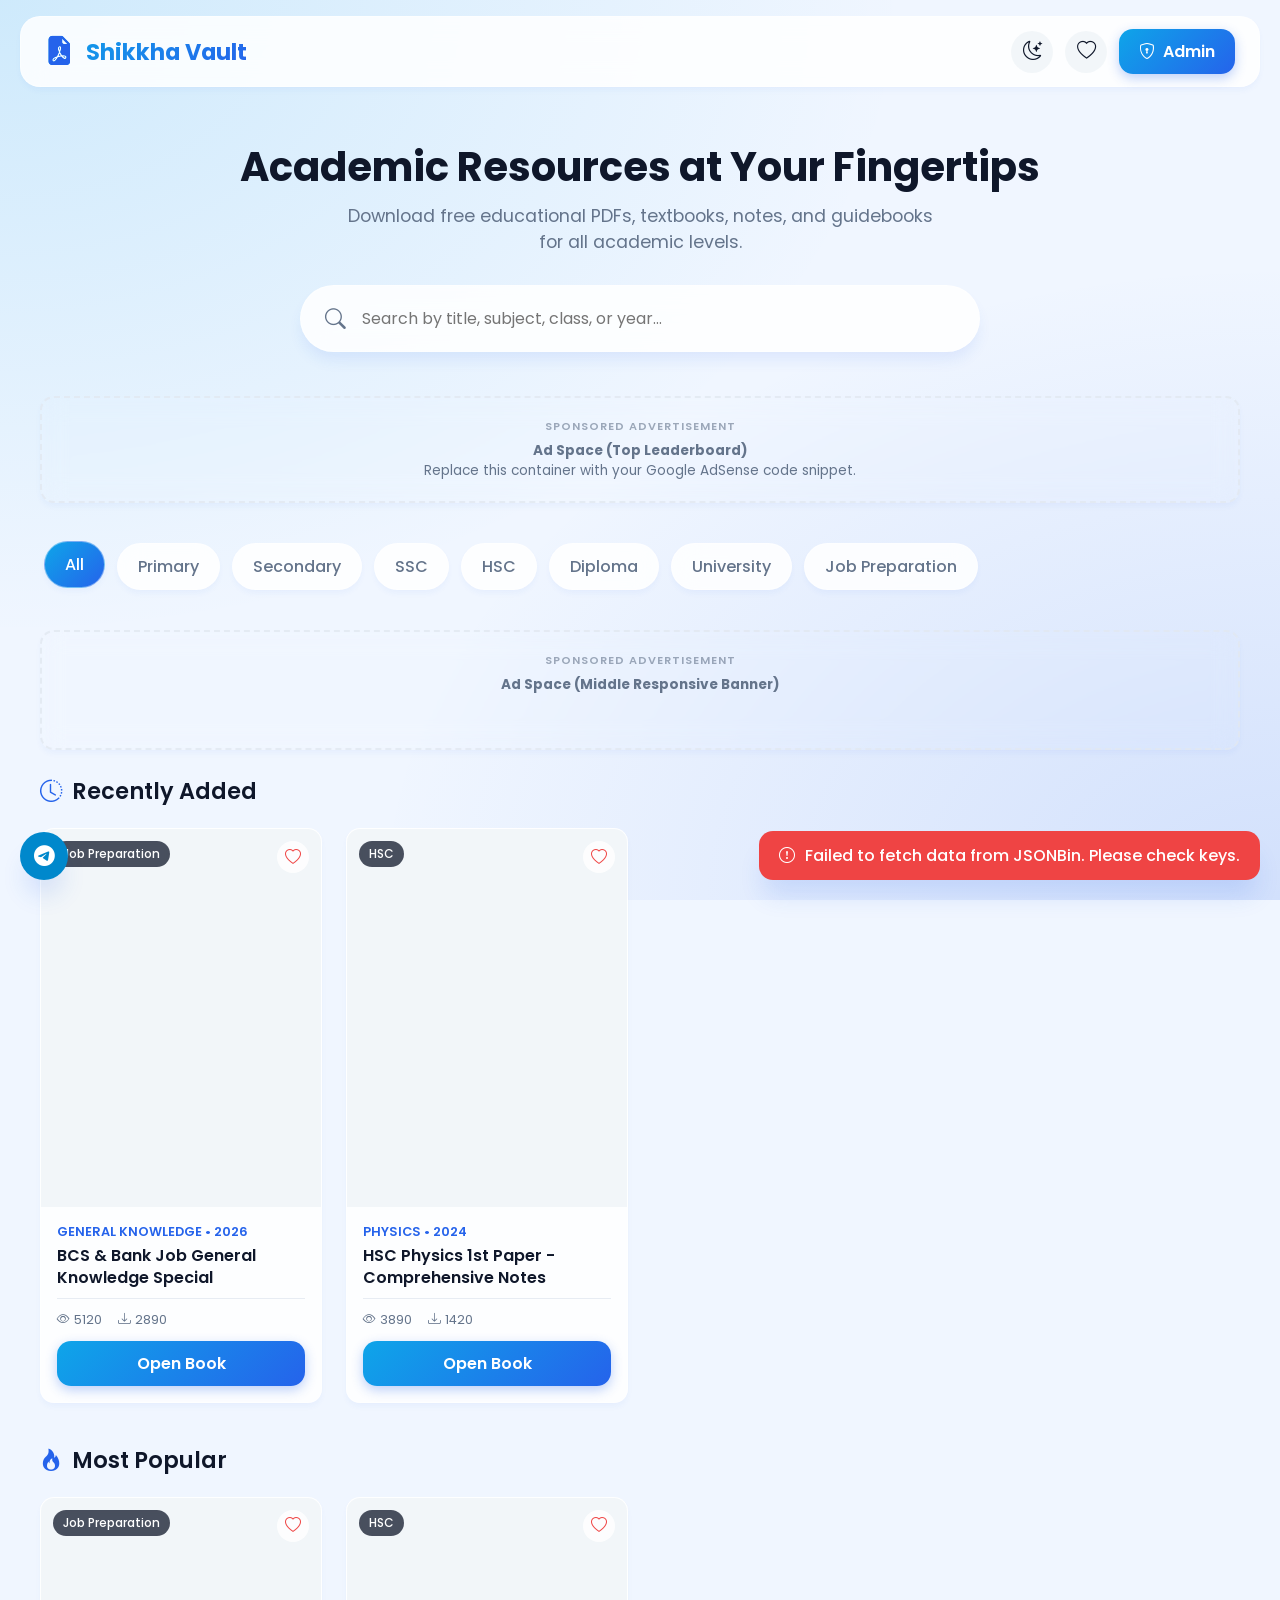
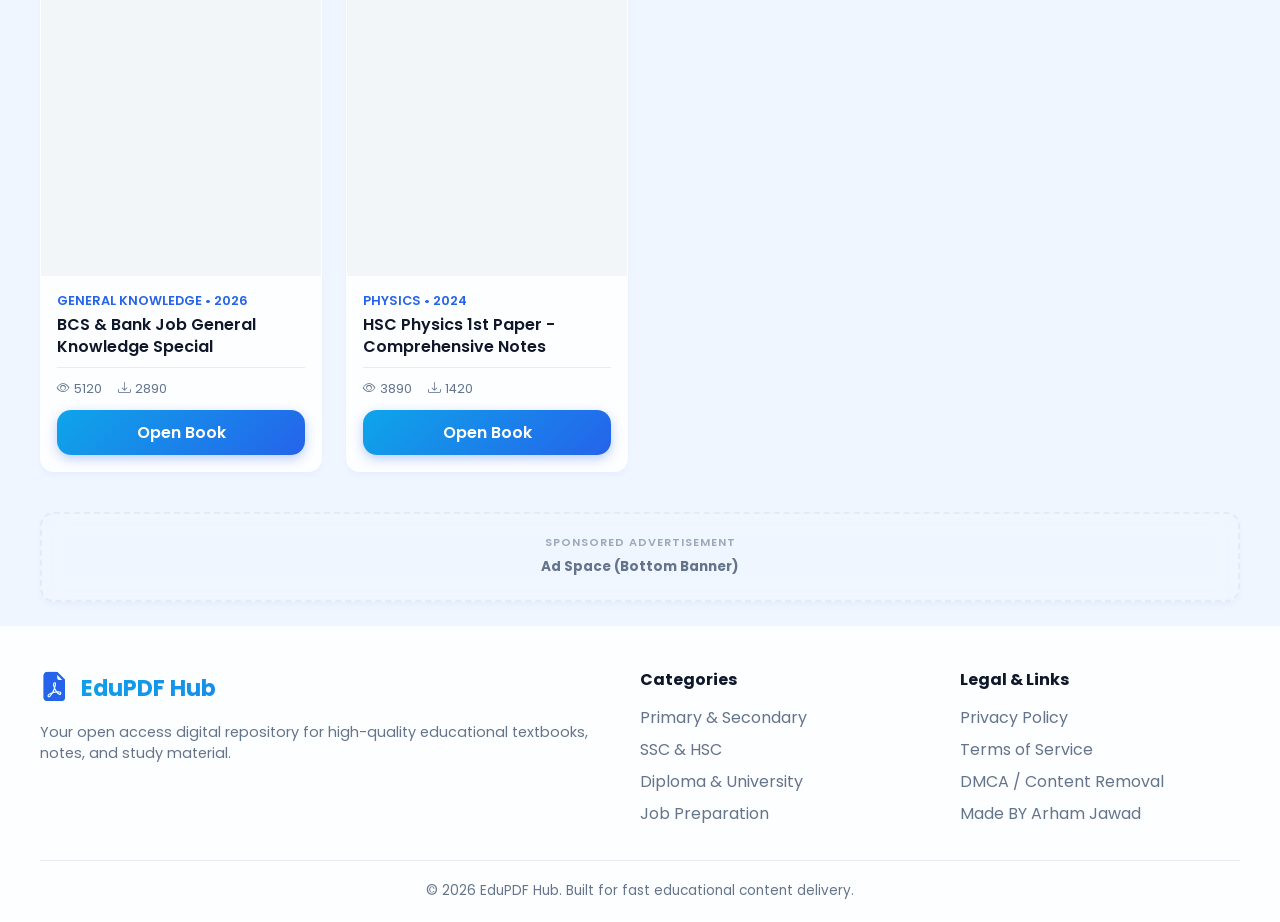
==== commit 473fd838: "Update index.html" ====
--- a/index.html
+++ b/index.html
@@ -7,7 +7,7 @@
     <!-- logo -->
      <link rel="shortcut icon" type="x-icon" href="icon.png" background-color="#FFFFFF">
     <!-- SEO & Open Graph Meta Tags -->
-    <meta name="description" content="Download educational PDFs, text books, notes, and study materials for Primary, Secondary, SSC, HSC, Diploma, University, and Job Preparation.">
+    <meta name="description" content="sikkhavault, Download educational PDFs, text books, notes, and study materials for Primary, Secondary, SSC, HSC, Diploma, University, and Job Preparation.">
     <meta name="keywords" content="sikkhavault, Books, PDF, SSC, HSC, Diploma, University, Job Prep, Study Materials">
     <meta name="author" content="sikkhavault">
     <meta name="robots" content="index, follow">
@@ -41,7 +41,7 @@
         <nav class="navbar-content glass">
             <a href="#" class="brand-logo" onclick="app.router.navigate('home')">
                 <i class="bi bi-file-earmark-pdf-fill"></i>
-                EduPDF Hub
+                Shikkha Vault
             </a>
             <div class="nav-actions">
                 <button class="icon-btn" id="themeToggleBtn" title="Toggle Theme" onclick="app.ui.toggleTheme()">
